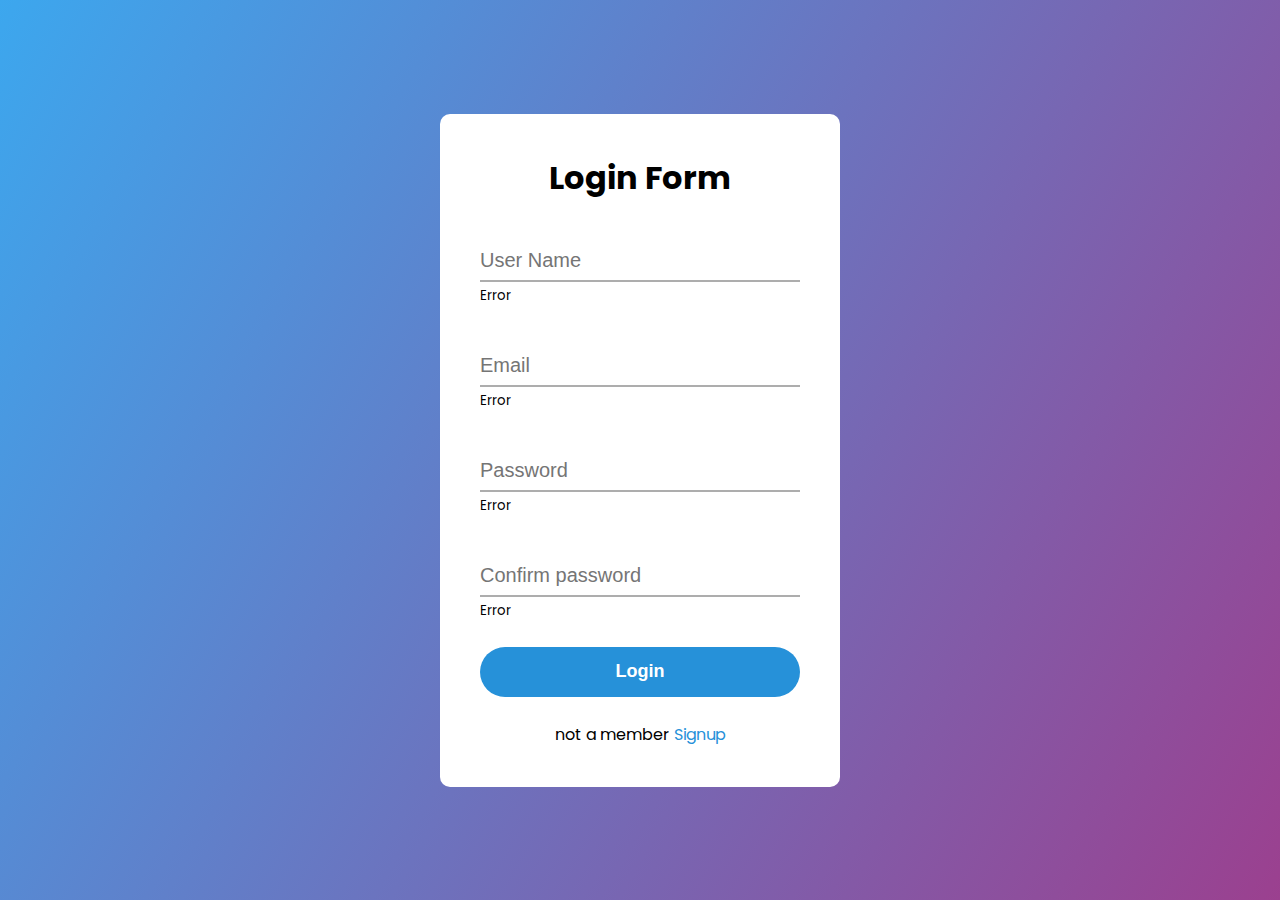
==== day8_validateForm/index.html @ e74aec1c "validate form" ====
<!DOCTYPE html>
<html lang="en">

<head>
    <meta charset="UTF-8">
    <meta http-equiv="X-UA-Compatible" content="IE=edge">
    <meta name="viewport" content="width=device-width, initial-scale=1.0">
    <title>Register Form Validator</title>
    <link rel="stylesheet" href="style.css">
</head>

<body>
    <div class="container">
        <form action="">
            <h1>Login Form</h1>
            <div class="form-control ">
                <input id="username" type="text" placeholder="User Name">
                <small>Error</small>
                <span></span>
            </div>
            <div class="form-control ">
                <input id="email" type="email" placeholder="Email">
                <small>Error</small>
                <span></span>
            </div>
            <div class="form-control ">
                <input id="password" type="password" placeholder="Password">
                <small>Error</small>
                <span></span>
            </div>
            <div class="form-control ">
                <input id="confirmpasword" type="password" placeholder="Confirm password">
                <small>Error</small>
                <span></span>
            </div>


            <button type="submit" class="btn-submit">Login</button>

            <div class="signup-link">
                not a member
                <a href="#">Signup</a>
            </div>
        </form>
    </div>
</body>
<script src="app.js"></script>

</html>
---- day8_validateForm/style.css ----
@import url('https://fonts.googleapis.com/css2?family=Poppins:wght@400;600&family=Roboto:wght@100;300;400;500;700&display=swap');
:root {
    --success-color: #2691d9;
    --error-color: #e74c3c;
}

* {
    padding: 0;
    margin: 0;
    box-sizing: border-box;
}

body {
    height: 100vh;
    background: linear-gradient(120deg, #3ca7ee, #9b408f);
    overflow: hidden;
    font-family: 'Poppins';
    display: flex;
    justify-content: center;
    align-items: center;
}

.container {
    width: 400px;
    border: none;
    border-radius: 10px;
    background: white;
    padding: 40px;
}

.container h1 {
    text-align: center;
}

.form-control {
    width: 100%;
    position: relative;
    margin-top: 40px;
}

.form-control input {
    width: 100%;
    height: 40px;
    font-size: 20px;
    border: none;
    outline: none;
    border-bottom: 2px solid #adadad;
}

.form-control span {
    position: absolute;
    border-bottom: 3px solid var(--success-color);
    top: 38px;
    left: 0;
    width: 0%;
    transition: 0.3s;
}

.form-control input:focus~span {
    width: 100%;
}

.form-control.error small {
    color: var(--error-color);
}

.form-control.error input {
    border-bottom: 2px solid var(--error-color);
}

.btn-submit {
    width: 100%;
    height: 50px;
    border-radius: 25px;
    border: none;
    outline: none;
    color: white;
    font-weight: bold;
    font-size: 18px;
    background: var(--success-color);
    cursor: pointer;
    margin: 25px 0;
    transition: 0.3s;
}

.btn-submit:hover {
    background: #08609a;
}

.signup-link {
    text-align: center;
}

.signup-link a {
    color: var(--success-color);
    text-decoration: none;
    cursor: pointer;
}

.signup-link a:hover {
    text-decoration: underline;
}
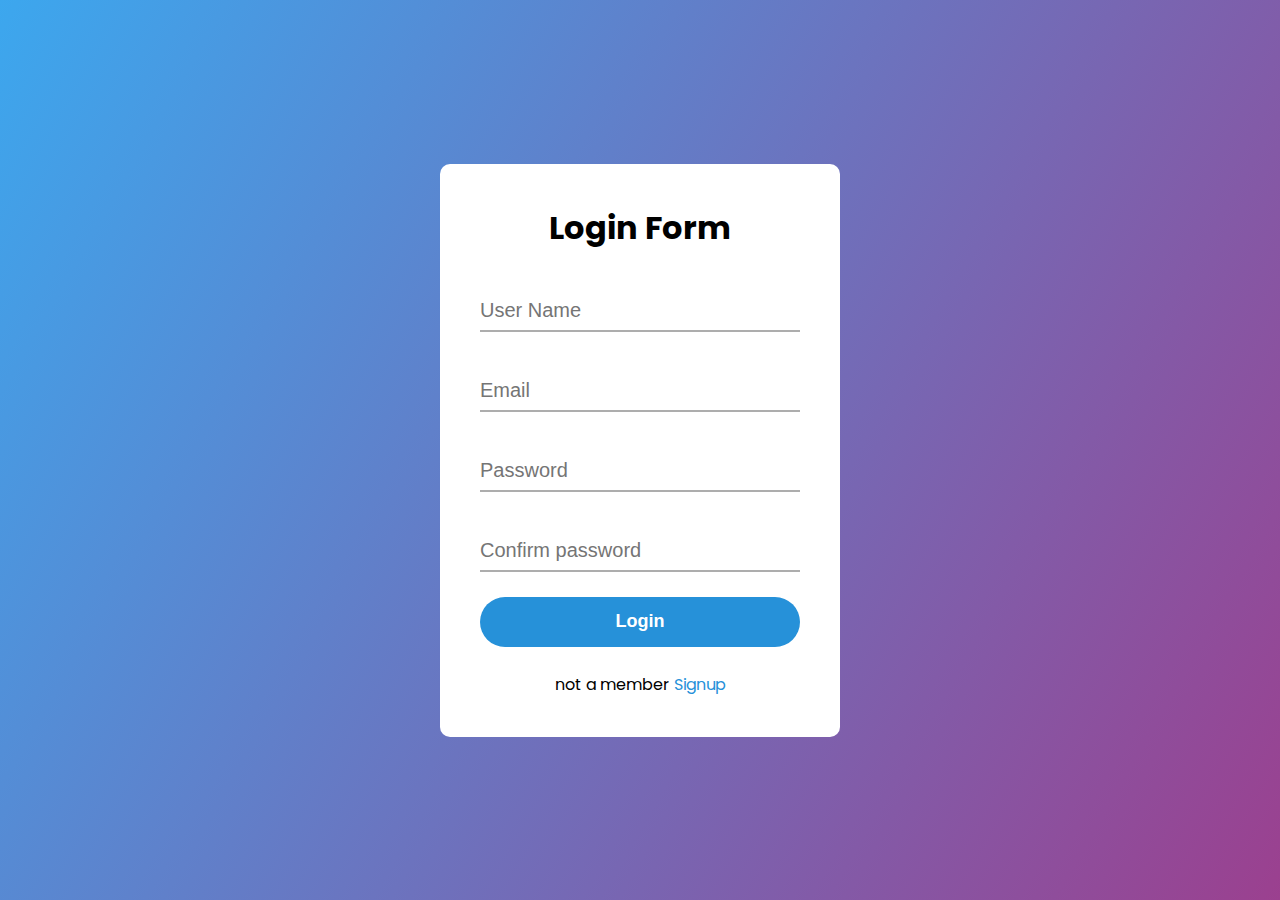
==== commit c0d8b3f2: "fixbug and image finished product" ====
--- a/day8_validateForm/index.html
+++ b/day8_validateForm/index.html
@@ -15,23 +15,23 @@
             <h1>Login Form</h1>
             <div class="form-control ">
                 <input id="username" type="text" placeholder="User Name">
-                <small>Error</small>
                 <span></span>
+                <small></small>
             </div>
             <div class="form-control ">
                 <input id="email" type="email" placeholder="Email">
-                <small>Error</small>
                 <span></span>
+                <small></small>
             </div>
             <div class="form-control ">
                 <input id="password" type="password" placeholder="Password">
-                <small>Error</small>
                 <span></span>
+                <small></small>
             </div>
             <div class="form-control ">
                 <input id="confirmpasword" type="password" placeholder="Confirm password">
-                <small>Error</small>
                 <span></span>
+                <small></small>
             </div>
 
 
--- a/day8_validateForm/style.css
+++ b/day8_validateForm/style.css
@@ -32,7 +32,7 @@
     text-align: center;
 }
 
-.form-control {
+form .form-control {
     width: 100%;
     position: relative;
     margin-top: 40px;
@@ -61,6 +61,10 @@
 }
 
 .form-control.error small {
+    position: absolute;
+    left: 0;
+    top: 100%;
+    margin-top: 3px;
     color: var(--error-color);
 }
 
